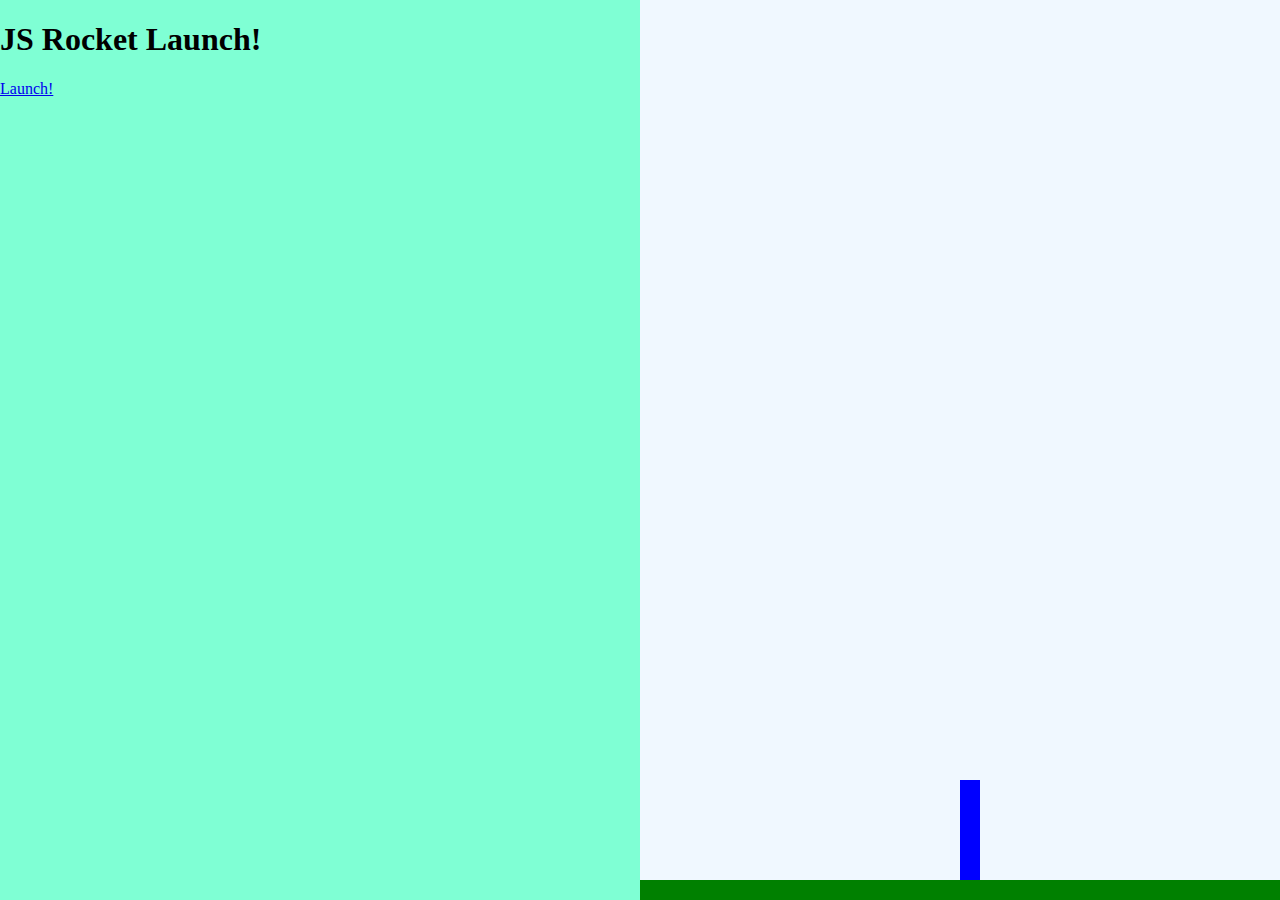
==== rocket.html @ d877279f "Made my rocket!" ====
<!DOCTYPE html>
<html>
<head>
	<title>Rocket Launch sequence!</title>
	<link rel="stylesheet" type="text/css" href="css/rocket.css">
	<script type="text/javascript" src="js/rocket.js"></script>
</head>
<body class="body-state1">
	<div class="left">
		<div class="state1">
			<h1>JS Rocket Launch!</h1>
			<a href="#" class="button" onclick="changeState(2);">Launch!</a>
		</div>
		<div class="state2">
			<h1 id="countdown">10</h1>
			<a href="#" class="button" onclick="changeState(1);">Abort!</a>
		</div>
		<div class="state3">
			<h1>Lift off!</h1>
		</div>
		<div class="state4">
			<h1>Well done!</h1>
			<a href="#" class="button" onclick="changeState(1);">Do it again!</a>
		</div>
		<div class="state5">
			<h1>Oh no!!</h1>
			<a href="#" class="button" onclick="changeState(1);">Do it again!</a>
		</div>
	</div>
	<div class="right">
		<div class="ground"></div>
		<div class="rocket"></div>
	</div>
</body>
</html>
---- css/rocket.css ----
.left {
	background-color: aquamarine;
	position: fixed;
	width: 50%;
	height: 100%;
	top: 0;
	left: 0;
}

.right {
	background-color: aliceblue;
	position: fixed;
	width: 50%;
	height: 100%;
	top: 0;
	right: 0;
}

.ground {
	background-color: green;
	position: absolute;
	bottom: 0;
	left: 0;
	width: 100%;
	height: 20px;
}

.rocket {
	position: absolute;
	left: 50%;
	bottom: 20px;
	width: 20px;
	height: 100px;
	background-color: blue;
	transition: bottom 10000ms;
}
body.body-state1 .rocket {
	transition: none;
}
body.body-state3 .rocket,
body.body-state4 .rocket {
	bottom: 1000px;
}

.state1,
.state2,
.state3,
.state4,
.state5 {
	display: none;
}

body.body-state1 .state1 {display: block;}
body.body-state2 .state2 {display: block;}
body.body-state3 .state3 {display: block;}
body.body-state4 .state4 {display: block;}
body.body-state5 .state5 {display: block;}

a {}

a.button {

}
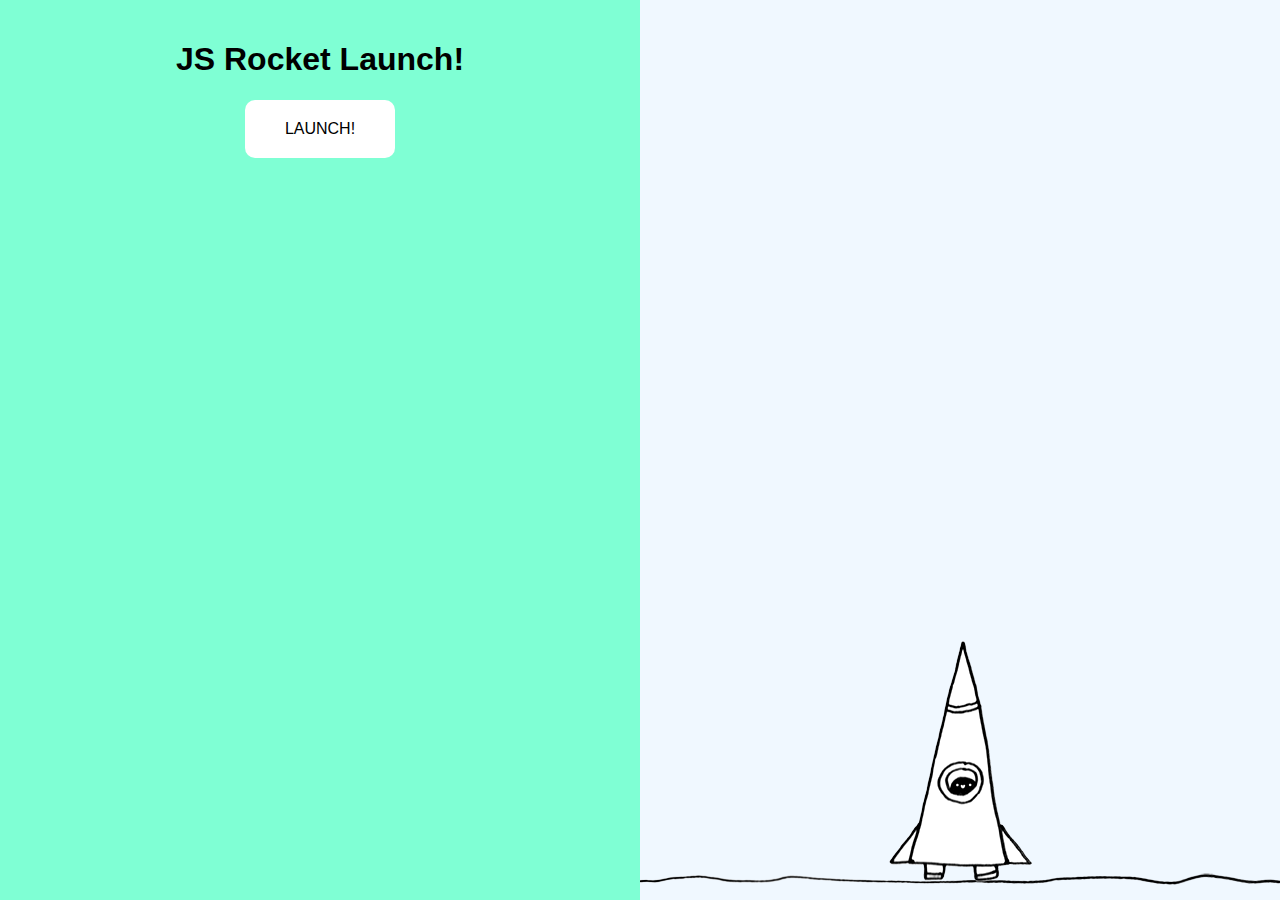
==== commit 9ceeca55: "Made our rocket cool with drawing and etc" ====
--- a/rocket.html
+++ b/rocket.html
@@ -7,22 +7,22 @@
 </head>
 <body class="body-state1">
 	<div class="left">
-		<div class="state1">
+		<div class="interface state1">
 			<h1>JS Rocket Launch!</h1>
 			<a href="#" class="button" onclick="changeState(2);">Launch!</a>
 		</div>
-		<div class="state2">
+		<div class="interface state2">
 			<h1 id="countdown">10</h1>
-			<a href="#" class="button" onclick="changeState(1);">Abort!</a>
+			<a href="#" onclick="changeState(1);">Abort!</a>
 		</div>
-		<div class="state3">
+		<div class="interface state3">
 			<h1>Lift off!</h1>
 		</div>
-		<div class="state4">
+		<div class="interface state4">
 			<h1>Well done!</h1>
-			<a href="#" class="button" onclick="changeState(1);">Do it again!</a>
+			<a href="#" class="button" onclick="changeState(1);">Try again!</a>
 		</div>
-		<div class="state5">
+		<div class="interface state5">
 			<h1>Oh no!!</h1>
 			<a href="#" class="button" onclick="changeState(1);">Do it again!</a>
 		</div>
@@ -30,6 +30,8 @@
 	<div class="right">
 		<div class="ground"></div>
 		<div class="rocket"></div>
+		<div class="nervous" id="nervous"></div>
+		<div class="cant-wait" id="cant-wait"></div>
 	</div>
 </body>
 </html>--- a/css/rocket.css
+++ b/css/rocket.css
@@ -1,3 +1,6 @@
+body {
+	font-family: 'helvetica', 'arial', sans-serif;
+}
 .left {
 	background-color: aquamarine;
 	position: fixed;
@@ -7,6 +10,25 @@
 	left: 0;
 }
 
+.interface  {
+	text-align: center;
+	padding: 20px;
+}
+
+a.button {
+	display: inline-block;
+	background-color: white;
+	color: black;
+	padding: 20px 40px;
+	text-transform: uppercase;
+	text-decoration: none;
+	border-radius: 10px;
+	transition: color 300ms;
+}
+
+a.button:hover {
+	color: red;
+}
 .right {
 	background-color: aliceblue;
 	position: fixed;
@@ -16,26 +38,72 @@
 	right: 0;
 }
 
+#countdown {
+	font-size: 172px;
+}
+
 .ground {
-	background-color: green;
+	background: url('../img/ground.png') no-repeat center center;
 	position: absolute;
-	bottom: 0;
+	bottom: 10px;
 	left: 0;
 	width: 100%;
 	height: 20px;
 }
 
+.nervous {
+	position: absolute;
+	bottom: 220px;
+	left: 50%;
+	margin-left: -180px;
+	background: url('../img/nervous.png') no-repeat 0 0;
+	width: 223px;
+	height: 100px;
+	display: none;
+}
+
+.cant-wait {
+	position: absolute;
+	bottom: 220px;
+	left: 50%;
+	background: url('../img/cant-wait.png') no-repeat 0 0;
+	width: 206px;
+	height: 65px;
+	display: none;
+}
+
+.nervous.show,
+.cant-wait.show {
+	display: block
+}
+
 .rocket {
 	position: absolute;
 	left: 50%;
-	bottom: 20px;
-	width: 20px;
-	height: 100px;
-	background-color: blue;
+	bottom: -13px;
+	width: 143px;
+	height: 272px;
+	margin-left: -71.5px;
+	background: url('../img/rocket-state1.png') no-repeat 0 0;
 	transition: bottom 10000ms;
 }
 body.body-state1 .rocket {
 	transition: none;
+}
+
+/* rocket bg image */
+body.body-state2 .rocket {
+	background: url('../img/rocket-state2.gif') no-repeat 0 0;
+	}
+body.body-state3 .rocket,
+body.body-state4 .rocket {
+	background: url('../img/rocket-state3.gif') no-repeat 0 0;
+}
+body.body-state5 .rocket {
+	background: url('../img/boom.png') no-repeat 0 0;
+	width: 209px;
+	height: 200px;
+	margin-left: -104.5px;
 }
 body.body-state3 .rocket,
 body.body-state4 .rocket {
